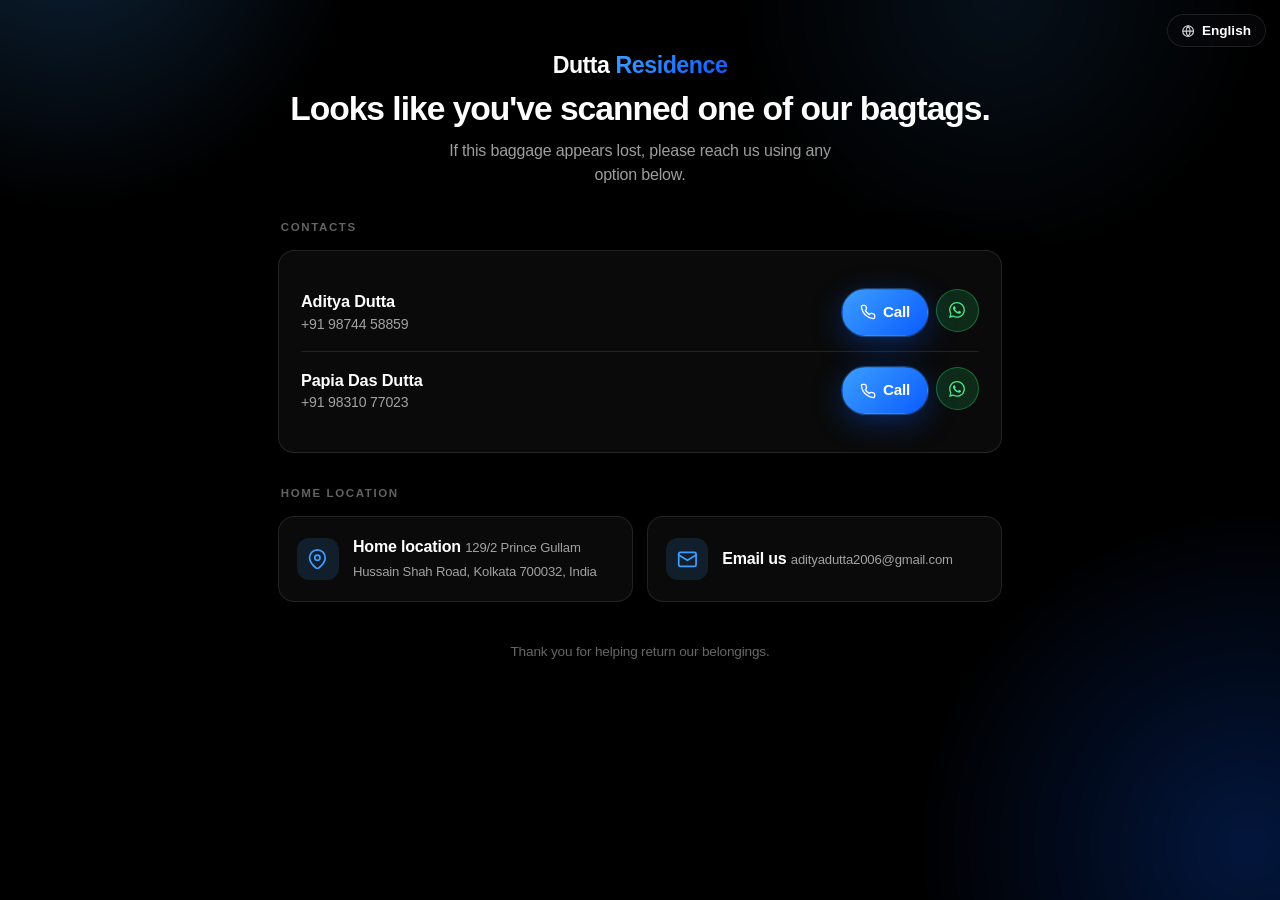
==== bagtag/index.html @ c417a4d2 "Add files via upload yay" ====
<!DOCTYPE html>
<html lang="en">
<head>
  <meta charset="UTF-8" />
  <meta name="viewport" content="width=device-width, initial-scale=1.0, viewport-fit=cover" />
  <title>Dutta Residence · Lost Baggage</title>
  <meta name="description" content="You've scanned a Dutta family bagtag. If this baggage is lost, reach us instantly." />
  <meta name="robots" content="noindex" />
  <link rel="icon" href="data:image/svg+xml,<svg xmlns=%22http://www.w3.org/2000/svg%22 viewBox=%220 0 100 100%22><text y=%22.9em%22 font-size=%2290%22>🧳</text></svg>" type="image/svg+xml" />
  <link rel="stylesheet" href="../assets/theme.css" />
  <meta property="og:title" content="Dutta Residence · Lost Baggage" />
  <meta property="og:description" content="Found our bag? Reach us instantly." />
  <meta property="og:type" content="website" />
</head>
<body>
  <div class="aurora"></div>

  <div class="container">
    <div class="brand reveal">Dutta <b>Residence</b></div>

    <div class="lede reveal">
      <h1 data-i18n="bag_title">Looks like you've scanned one of our bagtags.</h1>
      <p data-i18n="bag_sub">If this baggage appears lost, please reach us using any option below.</p>
    </div>

    <div class="section-label reveal" data-i18n="sec_contacts">Contacts</div>
    <div class="card">
      <!-- Aditya -->
      <div class="contact reveal">
        <div class="contact-info">
          <div class="contact-name">Aditya Dutta</div>
          <div class="contact-num">+91&nbsp;98744&nbsp;58859</div>
        </div>
        <div class="contact-actions">
          <a class="btn call" href="tel:+919874458859">
            <svg viewBox="0 0 24 24" fill="none" stroke="currentColor" stroke-width="2" stroke-linecap="round" stroke-linejoin="round"><path d="M22 16.92v3a2 2 0 0 1-2.18 2 19.79 19.79 0 0 1-8.63-3.07 19.5 19.5 0 0 1-6-6 19.79 19.79 0 0 1-3.07-8.67A2 2 0 0 1 4.11 2h3a2 2 0 0 1 2 1.72c.13.96.36 1.9.7 2.81a2 2 0 0 1-.45 2.11L8.09 9.91a16 16 0 0 0 6 6l1.27-1.27a2 2 0 0 1 2.11-.45c.91.34 1.85.57 2.81.7A2 2 0 0 1 22 16.92z"/></svg>
            <span data-i18n="call">Call</span>
          </a>
          <a class="btn wa icon" href="https://wa.me/919874458859?text=Hi%2C%20I%20scanned%20the%20tag%20on%20your%20luggage." target="_blank" rel="noopener" aria-label="WhatsApp">
            <svg viewBox="0 0 24 24" fill="currentColor"><path d="M.057 24l1.687-6.163a11.867 11.867 0 0 1-1.587-5.946C.16 5.335 5.495 0 12.05 0a11.817 11.817 0 0 1 8.413 3.488 11.824 11.824 0 0 1 3.48 8.414c-.003 6.557-5.338 11.892-11.893 11.892a11.9 11.9 0 0 1-5.688-1.448L.057 24zm6.597-3.807c1.676.995 3.276 1.591 5.392 1.592 5.448 0 9.886-4.434 9.889-9.885.002-5.462-4.415-9.89-9.881-9.892-5.452 0-9.887 4.434-9.889 9.884a9.86 9.86 0 0 0 1.511 5.26l-.999 3.648 3.477-.607zm11.387-5.464c-.074-.124-.272-.198-.57-.347-.297-.149-1.758-.868-2.031-.967-.272-.099-.47-.149-.669.149-.198.297-.768.967-.941 1.165-.173.198-.347.223-.644.074-.297-.149-1.255-.462-2.39-1.475-.883-.788-1.48-1.761-1.653-2.059-.173-.297-.018-.458.13-.606.134-.133.297-.347.446-.521.151-.172.2-.296.3-.495.099-.198.05-.372-.025-.521-.075-.148-.669-1.611-.916-2.206-.242-.579-.487-.501-.669-.51l-.57-.01c-.198 0-.52.074-.792.372s-1.04 1.016-1.04 2.479 1.065 2.876 1.213 3.074c.149.198 2.096 3.2 5.077 4.487.709.306 1.262.489 1.694.626.712.226 1.36.194 1.872.118.571-.085 1.758-.719 2.006-1.413.247-.694.247-1.289.173-1.413z"/></svg>
          </a>
        </div>
      </div>

      <!-- Papia -->
      <div class="contact reveal">
        <div class="contact-info">
          <div class="contact-name">Papia Das Dutta</div>
          <div class="contact-num">+91&nbsp;98310&nbsp;77023</div>
        </div>
        <div class="contact-actions">
          <a class="btn call" href="tel:+919831077023">
            <svg viewBox="0 0 24 24" fill="none" stroke="currentColor" stroke-width="2" stroke-linecap="round" stroke-linejoin="round"><path d="M22 16.92v3a2 2 0 0 1-2.18 2 19.79 19.79 0 0 1-8.63-3.07 19.5 19.5 0 0 1-6-6 19.79 19.79 0 0 1-3.07-8.67A2 2 0 0 1 4.11 2h3a2 2 0 0 1 2 1.72c.13.96.36 1.9.7 2.81a2 2 0 0 1-.45 2.11L8.09 9.91a16 16 0 0 0 6 6l1.27-1.27a2 2 0 0 1 2.11-.45c.91.34 1.85.57 2.81.7A2 2 0 0 1 22 16.92z"/></svg>
            <span data-i18n="call">Call</span>
          </a>
          <a class="btn wa icon" href="https://wa.me/919831077023?text=Hi%2C%20I%20scanned%20the%20tag%20on%20your%20luggage." target="_blank" rel="noopener" aria-label="WhatsApp">
            <svg viewBox="0 0 24 24" fill="currentColor"><path d="M.057 24l1.687-6.163a11.867 11.867 0 0 1-1.587-5.946C.16 5.335 5.495 0 12.05 0a11.817 11.817 0 0 1 8.413 3.488 11.824 11.824 0 0 1 3.48 8.414c-.003 6.557-5.338 11.892-11.893 11.892a11.9 11.9 0 0 1-5.688-1.448L.057 24zm6.597-3.807c1.676.995 3.276 1.591 5.392 1.592 5.448 0 9.886-4.434 9.889-9.885.002-5.462-4.415-9.89-9.881-9.892-5.452 0-9.887 4.434-9.889 9.884a9.86 9.86 0 0 0 1.511 5.26l-.999 3.648 3.477-.607zm11.387-5.464c-.074-.124-.272-.198-.57-.347-.297-.149-1.758-.868-2.031-.967-.272-.099-.47-.149-.669.149-.198.297-.768.967-.941 1.165-.173.198-.347.223-.644.074-.297-.149-1.255-.462-2.39-1.475-.883-.788-1.48-1.761-1.653-2.059-.173-.297-.018-.458.13-.606.134-.133.297-.347.446-.521.151-.172.2-.296.3-.495.099-.198.05-.372-.025-.521-.075-.148-.669-1.611-.916-2.206-.242-.579-.487-.501-.669-.51l-.57-.01c-.198 0-.52.074-.792.372s-1.04 1.016-1.04 2.479 1.065 2.876 1.213 3.074c.149.198 2.096 3.2 5.077 4.487.709.306 1.262.489 1.694.626.712.226 1.36.194 1.872.118.571-.085 1.758-.719 2.006-1.413.247-.694.247-1.289.173-1.413z"/></svg>
          </a>
        </div>
      </div>
    </div>

    <div class="section-label reveal" data-i18n="home_location">Home location</div>
    <div class="options">
      <a class="option reveal" href="https://maps.app.goo.gl/HRzSZXbVNca1R6LP9" target="_blank" rel="noopener">
        <span class="option-ico">
          <svg viewBox="0 0 24 24" fill="none" stroke="currentColor" stroke-width="2" stroke-linecap="round" stroke-linejoin="round"><path d="M21 10c0 7-9 13-9 13s-9-6-9-13a9 9 0 0 1 18 0z"/><circle cx="12" cy="10" r="3"/></svg>
        </span>
        <span>
          <span class="option-txt" data-i18n="home_location">Home location</span>
          <span class="option-sub">129/2 Prince Gullam Hussain Shah Road, Kolkata 700032, India</span>
        </span>
      </a>
      <a class="option reveal" href="mailto:adityadutta2006@gmail.com?cc=papiad22@gmail.com">
        <span class="option-ico">
          <svg viewBox="0 0 24 24" fill="none" stroke="currentColor" stroke-width="2" stroke-linecap="round" stroke-linejoin="round"><rect x="2" y="4" width="20" height="16" rx="2"/><path d="m22 7-10 6L2 7"/></svg>
        </span>
        <span>
          <span class="option-txt" data-i18n="email_us">Email us</span>
          <span class="option-sub">adityadutta2006@gmail.com</span>
        </span>
      </a>
    </div>

    <div class="footer reveal" data-i18n="bag_footer">Thank you for helping return our belongings.</div>
  </div>

  <script src="../assets/i18n.js"></script>
</body>
</html>
---- assets/theme.css ----
/* ============================================================
   Dutta Residence — shared design system
   Black canvas · two blues · glassmorphic · system (SF Pro) type
   ============================================================ */

:root {
  --bg:            #000000;
  --surface:       rgba(255, 255, 255, 0.04);
  --surface-solid: #0d0e12;
  --border:        rgba(255, 255, 255, 0.10);
  --border-strong: rgba(255, 255, 255, 0.18);

  --blue-bright:   #3b9eff;
  --blue-deep:     #0b5cff;
  --grad-blue:     linear-gradient(135deg, var(--blue-bright), var(--blue-deep));

  --text:          #ffffff;
  --text-dim:      rgba(255, 255, 255, 0.62);
  --text-faint:    rgba(255, 255, 255, 0.40);

  --radius:        16px;
  --radius-sm:     12px;
  --radius-pill:   999px;

  --ease:          cubic-bezier(0.22, 1, 0.36, 1);
  --shadow:        0 10px 40px rgba(0, 0, 0, 0.55);
  --glow:          0 0 0 1px rgba(59, 158, 255, 0.35),
                   0 8px 30px rgba(11, 92, 255, 0.35);

  --font: -apple-system, BlinkMacSystemFont, "SF Pro Display", "SF Pro Text",
          "Helvetica Neue", Helvetica, Arial, sans-serif;
}

*, *::before, *::after { box-sizing: border-box; margin: 0; padding: 0; }

html { scroll-behavior: smooth; -webkit-text-size-adjust: 100%; }

body {
  font-family: var(--font);
  background: var(--bg);
  color: var(--text);
  line-height: 1.5;
  min-height: 100dvh;
  letter-spacing: -0.011em;
  -webkit-font-smoothing: antialiased;
  text-rendering: optimizeLegibility;
  overflow-x: hidden;
}

a { color: inherit; text-decoration: none; -webkit-tap-highlight-color: transparent; }

/* ---------- living aurora background ---------- */
.aurora {
  position: fixed;
  inset: -20vmax;
  z-index: -1;
  pointer-events: none;
  background:
    radial-gradient(38vmax 38vmax at 18% 12%, rgba(59, 158, 255, 0.22), transparent 60%),
    radial-gradient(42vmax 42vmax at 84% 78%, rgba(11, 92, 255, 0.24), transparent 62%),
    radial-gradient(34vmax 34vmax at 70% 18%, rgba(59, 158, 255, 0.10), transparent 60%);
  filter: blur(8px);
  animation: drift 26s var(--ease) infinite alternate;
  will-change: transform;
}
@keyframes drift {
  0%   { transform: translate3d(-3%, -2%, 0) scale(1.05) rotate(0deg); }
  100% { transform: translate3d(4%, 3%, 0)  scale(1.12) rotate(6deg); }
}

/* ---------- layout ---------- */
.container {
  width: 100%;
  max-width: 760px;
  margin: 0 auto;
  padding: clamp(1.5rem, 5vw, 3rem) 1.1rem 3rem;
}

.brand {
  font-size: 1.45rem;
  font-weight: 700;
  text-align: center;
  letter-spacing: -0.02em;
  margin-bottom: 0.4rem;
}
.brand b {
  background: var(--grad-blue);
  -webkit-background-clip: text;
  background-clip: text;
  color: transparent;
}

.lede { text-align: center; margin-bottom: 2rem; }
.lede h1 {
  font-size: clamp(1.5rem, 5.5vw, 2.1rem);
  font-weight: 700;
  letter-spacing: -0.03em;
  line-height: 1.2;
  margin-bottom: 0.6rem;
}
.lede p { color: var(--text-dim); font-size: 1rem; max-width: 46ch; margin: 0 auto; }

.section-label {
  font-size: 0.72rem;
  font-weight: 700;
  text-transform: uppercase;
  letter-spacing: 0.14em;
  color: var(--text-faint);
  margin: 2rem 0 0.85rem;
  padding-left: 0.2rem;
}

/* ---------- glass card ---------- */
.card {
  background: var(--surface);
  border: 1px solid var(--border);
  border-radius: var(--radius);
  padding: 1.4rem;
  box-shadow: var(--shadow);
  -webkit-backdrop-filter: blur(18px) saturate(160%);
  backdrop-filter: blur(18px) saturate(160%);
}

/* ---------- vehicle photo (equal framing across devices) ---------- */
.vehicle-photo {
  aspect-ratio: 16 / 9;
  width: 100%;
  background: #ffffff;
  border-radius: var(--radius-sm);
  overflow: hidden;
  display: grid;
  place-items: center;
  margin-bottom: 1.2rem;
}
.vehicle-photo img {
  width: 100%;
  height: 100%;
  object-fit: contain;
  padding: 6%;
}
.vehicle-name { font-size: 1.25rem; font-weight: 700; letter-spacing: -0.02em; }
.vehicle-meta { color: var(--text-dim); font-size: 0.95rem; margin-top: 0.15rem; }
.reg-plate {
  display: inline-block;
  margin-top: 0.9rem;
  font-weight: 700;
  letter-spacing: 0.06em;
  font-size: 1.02rem;
  padding: 0.45rem 0.85rem;
  border-radius: var(--radius-sm);
  border: 1px solid var(--border-strong);
  background: rgba(255, 255, 255, 0.05);
}

/* ---------- contact rows ---------- */
.contact {
  display: flex;
  align-items: center;
  gap: 0.9rem;
  padding: 0.95rem 0;
  border-top: 1px solid var(--border);
}
.contact:first-child { border-top: 0; }
.contact-info { flex: 1; min-width: 0; }
.contact-role {
  font-size: 0.7rem;
  font-weight: 700;
  text-transform: uppercase;
  letter-spacing: 0.12em;
  color: var(--blue-bright);
}
.contact-name { font-weight: 600; font-size: 1.02rem; }
.contact-num { color: var(--text-dim); font-size: 0.88rem; font-variant-numeric: tabular-nums; }
.contact-actions { display: flex; gap: 0.5rem; flex-shrink: 0; }

/* ---------- buttons ---------- */
.btn {
  display: inline-flex;
  align-items: center;
  justify-content: center;
  gap: 0.45rem;
  font-weight: 600;
  font-size: 0.95rem;
  border: 1px solid var(--border-strong);
  border-radius: var(--radius-pill);
  background: rgba(255, 255, 255, 0.06);
  color: var(--text);
  padding: 0.7rem 1.05rem;
  cursor: pointer;
  transition: transform 0.18s var(--ease), box-shadow 0.25s var(--ease),
              background 0.25s var(--ease), border-color 0.25s var(--ease);
}
.btn svg { width: 1.05em; height: 1.05em; }
.btn.icon { padding: 0.7rem; width: 2.7rem; height: 2.7rem; }
.btn:hover { transform: translateY(-2px); border-color: var(--border-strong); background: rgba(255, 255, 255, 0.1); }
.btn:active { transform: translateY(0) scale(0.96); }

.btn.call {
  background: var(--grad-blue);
  border-color: transparent;
  box-shadow: var(--glow);
  animation: pulse 3.4s var(--ease) infinite;
}
.btn.call:hover { transform: translateY(-2px); }
.btn.wa { background: rgba(37, 211, 102, 0.16); border-color: rgba(37, 211, 102, 0.4); color: #4ee68a; }
.btn.wa:hover { background: rgba(37, 211, 102, 0.26); }

@keyframes pulse {
  0%, 100% { box-shadow: 0 0 0 1px rgba(59,158,255,0.35), 0 8px 30px rgba(11,92,255,0.30); }
  50%      { box-shadow: 0 0 0 1px rgba(59,158,255,0.55), 0 10px 38px rgba(11,92,255,0.55); }
}

/* big option cards (bagtag) */
.options { display: grid; grid-template-columns: repeat(auto-fit, minmax(220px, 1fr)); gap: 0.85rem; }
.option {
  display: flex;
  align-items: center;
  gap: 0.9rem;
  padding: 1.15rem;
  border-radius: var(--radius);
  border: 1px solid var(--border);
  background: var(--surface);
  -webkit-backdrop-filter: blur(18px) saturate(160%);
  backdrop-filter: blur(18px) saturate(160%);
  transition: transform 0.2s var(--ease), border-color 0.25s var(--ease), box-shadow 0.25s var(--ease);
}
.option:hover { transform: translateY(-3px); border-color: rgba(59,158,255,0.5); box-shadow: var(--glow); }
.option:active { transform: translateY(-1px) scale(0.99); }
.option-ico {
  width: 2.6rem; height: 2.6rem; flex-shrink: 0;
  display: grid; place-items: center;
  border-radius: 12px;
  background: rgba(59, 158, 255, 0.14);
  color: var(--blue-bright);
}
.option-ico svg { width: 1.3rem; height: 1.3rem; }
.option-txt { font-weight: 600; font-size: 1rem; }
.option-sub { color: var(--text-dim); font-size: 0.82rem; margin-top: 0.1rem; }

.footer { text-align: center; color: var(--text-faint); font-size: 0.85rem; margin-top: 2.5rem; }

/* ---------- language pill ---------- */
.lang-wrap { position: fixed; top: env(safe-area-inset-top, 0); right: 0; margin: 0.9rem; z-index: 50; }
.lang-btn {
  display: inline-flex; align-items: center; gap: 0.4rem;
  font-family: var(--font); font-size: 0.85rem; font-weight: 600; color: var(--text);
  padding: 0.5rem 0.85rem;
  border-radius: var(--radius-pill);
  border: 1px solid var(--border);
  background: rgba(10, 10, 14, 0.55);
  -webkit-backdrop-filter: blur(14px); backdrop-filter: blur(14px);
  cursor: pointer;
  transition: border-color 0.2s var(--ease), background 0.2s var(--ease);
}
.lang-btn:hover { border-color: var(--border-strong); }
.lang-btn svg { width: 1.05em; height: 1.05em; opacity: 0.8; }
.lang-menu {
  position: absolute; top: calc(100% + 0.5rem); right: 0;
  min-width: 168px; max-height: 60vh; overflow-y: auto;
  padding: 0.4rem;
  border-radius: var(--radius-sm);
  border: 1px solid var(--border);
  background: rgba(13, 14, 18, 0.92);
  -webkit-backdrop-filter: blur(20px); backdrop-filter: blur(20px);
  box-shadow: var(--shadow);
  opacity: 0; transform: translateY(-6px) scale(0.98); pointer-events: none;
  transition: opacity 0.18s var(--ease), transform 0.18s var(--ease);
}
.lang-menu.open { opacity: 1; transform: none; pointer-events: auto; }
.lang-menu button {
  display: block; width: 100%; text-align: left;
  font-family: var(--font); font-size: 0.92rem; color: var(--text);
  padding: 0.55rem 0.7rem; border: 0; border-radius: 9px; background: transparent; cursor: pointer;
}
.lang-menu button:hover { background: rgba(255, 255, 255, 0.07); }
.lang-menu button[aria-current="true"] { color: var(--blue-bright); font-weight: 700; }
[dir="rtl"] .lang-wrap { right: auto; left: 0; }
[dir="rtl"] .lang-menu { right: auto; left: 0; }
[dir="rtl"] .lang-menu button { text-align: right; }
[dir="rtl"] .contact-actions { flex-direction: row-reverse; }

/* ---------- entrance animation ----------
   Hidden state (.pre) is added by JS, so a script failure or no-JS
   leaves content fully visible rather than blank. */
.reveal { transition: opacity 0.6s var(--ease), transform 0.6s var(--ease); }
.reveal.pre { opacity: 0; transform: translateY(18px); }
.reveal.in { opacity: 1; transform: none; }

/* ---------- reduced motion ---------- */
@media (prefers-reduced-motion: reduce) {
  *, *::before, *::after { animation-duration: 0.001ms !important; animation-iteration-count: 1 !important; }
  .aurora { animation: none; }
  .btn.call { animation: none; }
  .reveal, .reveal.pre { opacity: 1 !important; transform: none !important; transition: opacity 0.3s ease; }
}

@media (max-width: 560px) {
  .contact { flex-wrap: wrap; }
  .contact-actions { width: 100%; }
  .contact-actions .btn.call { flex: 1; }
}
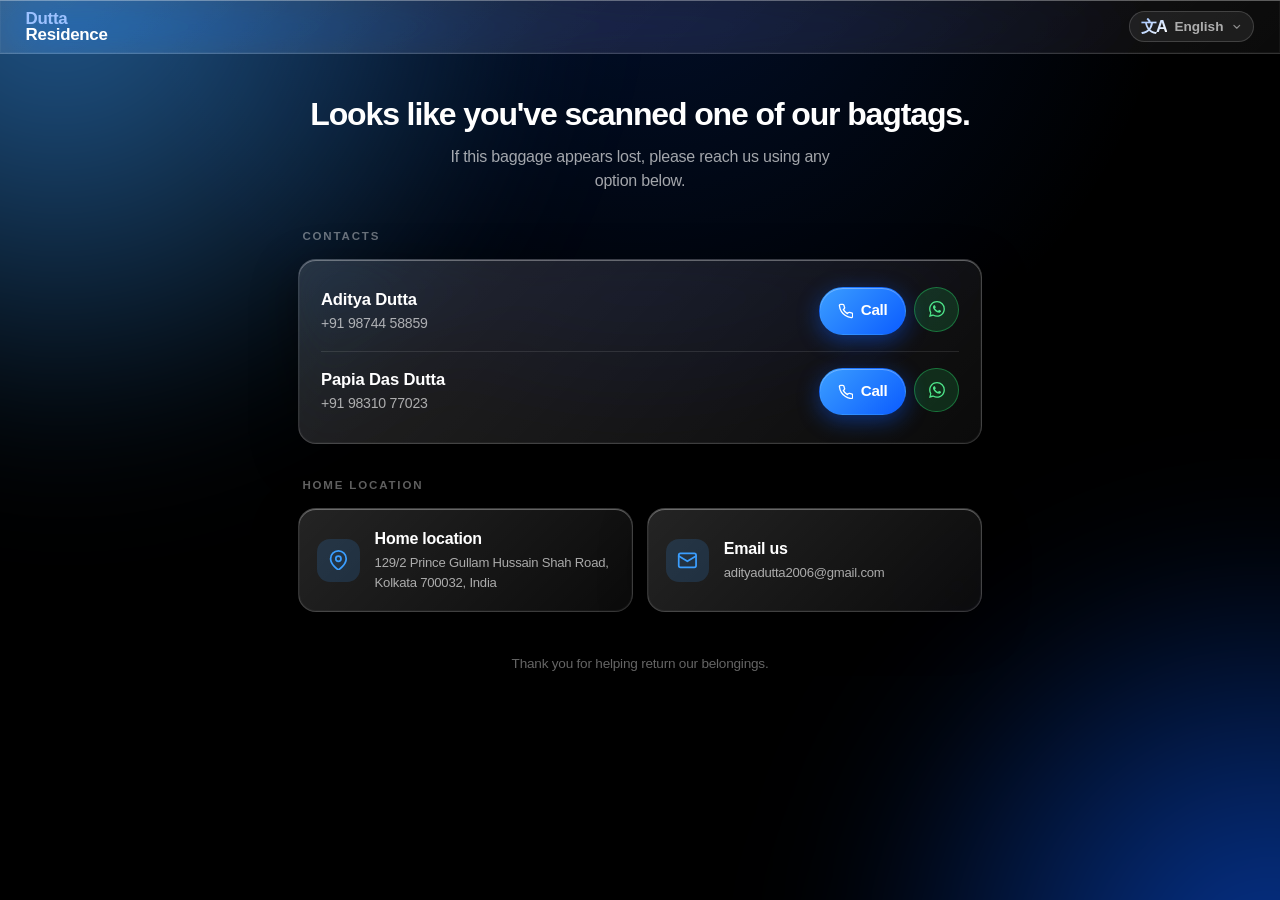
==== commit 6f3ab562: "Add files via upload yoing" ====
--- a/bagtag/index.html
+++ b/bagtag/index.html
@@ -15,9 +15,14 @@
 <body>
   <div class="aurora"></div>
 
+  <header class="topbar">
+    <a class="logo" href="../" aria-label="Dutta Residence">
+      <span class="l-d">Dutta</span><span class="l-r">Residence</span>
+    </a>
+    <div class="lang-mount"></div>
+  </header>
+
   <div class="container">
-    <div class="brand reveal">Dutta <b>Residence</b></div>
-
     <div class="lede reveal">
       <h1 data-i18n="bag_title">Looks like you've scanned one of our bagtags.</h1>
       <p data-i18n="bag_sub">If this baggage appears lost, please reach us using any option below.</p>
--- a/assets/theme.css
+++ b/assets/theme.css
@@ -1,31 +1,33 @@
 /* ============================================================
    Dutta Residence — shared design system
-   Black canvas · two blues · glassmorphic · system (SF Pro) type
+   Black canvas · two blues · TRUE glassmorphism · system (SF Pro) type
    ============================================================ */
 
 :root {
   --bg:            #000000;
-  --surface:       rgba(255, 255, 255, 0.04);
-  --surface-solid: #0d0e12;
-  --border:        rgba(255, 255, 255, 0.10);
-  --border-strong: rgba(255, 255, 255, 0.18);
-
   --blue-bright:   #3b9eff;
   --blue-deep:     #0b5cff;
+  --blue-pale:     #9dc2ff;
   --grad-blue:     linear-gradient(135deg, var(--blue-bright), var(--blue-deep));
 
   --text:          #ffffff;
-  --text-dim:      rgba(255, 255, 255, 0.62);
+  --text-dim:      rgba(255, 255, 255, 0.64);
   --text-faint:    rgba(255, 255, 255, 0.40);
 
-  --radius:        16px;
-  --radius-sm:     12px;
+  --radius:        18px;
+  --radius-sm:     13px;
   --radius-pill:   999px;
+  --bar-h:         54px;
 
   --ease:          cubic-bezier(0.22, 1, 0.36, 1);
-  --shadow:        0 10px 40px rgba(0, 0, 0, 0.55);
-  --glow:          0 0 0 1px rgba(59, 158, 255, 0.35),
-                   0 8px 30px rgba(11, 92, 255, 0.35);
+
+  /* ---- the glass recipe (used everywhere) ---- */
+  --glass-bg:      linear-gradient(135deg, rgba(255,255,255,0.14), rgba(255,255,255,0.045));
+  --glass-border:  rgba(255, 255, 255, 0.16);
+  --glass-blur:    blur(26px) saturate(185%);
+  --glass-shadow:  0 14px 46px rgba(0, 0, 0, 0.42);
+  --glass-hi:      inset 0 1px 0 rgba(255, 255, 255, 0.30),
+                   inset 0 0 0 1px rgba(255, 255, 255, 0.04);
 
   --font: -apple-system, BlinkMacSystemFont, "SF Pro Display", "SF Pro Text",
           "Helvetica Neue", Helvetica, Arial, sans-serif;
@@ -41,7 +43,7 @@
   color: var(--text);
   line-height: 1.5;
   min-height: 100dvh;
-  letter-spacing: -0.011em;
+  letter-spacing: -0.014em;
   -webkit-font-smoothing: antialiased;
   text-rendering: optimizeLegibility;
   overflow-x: hidden;
@@ -49,79 +51,127 @@
 
 a { color: inherit; text-decoration: none; -webkit-tap-highlight-color: transparent; }
 
-/* ---------- living aurora background ---------- */
+/* ============================================================
+   Living background — soft drifting blue light fields on black.
+   Vivid enough that the glass above it actually refracts colour.
+   ============================================================ */
 .aurora {
   position: fixed;
-  inset: -20vmax;
+  inset: 0;
   z-index: -1;
+  overflow: hidden;
   pointer-events: none;
   background:
-    radial-gradient(38vmax 38vmax at 18% 12%, rgba(59, 158, 255, 0.22), transparent 60%),
-    radial-gradient(42vmax 42vmax at 84% 78%, rgba(11, 92, 255, 0.24), transparent 62%),
-    radial-gradient(34vmax 34vmax at 70% 18%, rgba(59, 158, 255, 0.10), transparent 60%);
-  filter: blur(8px);
-  animation: drift 26s var(--ease) infinite alternate;
+    radial-gradient(60vmax 60vmax at 50% -10%, rgba(11, 92, 255, 0.18), transparent 70%),
+    #000;
+}
+.aurora::before, .aurora::after {
+  content: "";
+  position: absolute;
+  border-radius: 50%;
+  filter: blur(70px);
   will-change: transform;
 }
-@keyframes drift {
-  0%   { transform: translate3d(-3%, -2%, 0) scale(1.05) rotate(0deg); }
-  100% { transform: translate3d(4%, 3%, 0)  scale(1.12) rotate(6deg); }
-}
-
-/* ---------- layout ---------- */
+.aurora::before {
+  width: 62vmax; height: 62vmax;
+  left: -14vmax; top: -20vmax;
+  background: radial-gradient(circle at 30% 30%, rgba(59, 158, 255, 0.60), transparent 62%);
+  animation: float-a 32s var(--ease) infinite alternate;
+}
+.aurora::after {
+  width: 56vmax; height: 56vmax;
+  right: -16vmax; bottom: -22vmax;
+  background: radial-gradient(circle at 70% 70%, rgba(11, 92, 255, 0.62), transparent 62%);
+  animation: float-b 38s var(--ease) infinite alternate;
+}
+@keyframes float-a {
+  from { transform: translate3d(0, 0, 0) scale(1); }
+  to   { transform: translate3d(13vmax, 9vmax, 0) scale(1.22); }
+}
+@keyframes float-b {
+  from { transform: translate3d(0, 0, 0) scale(1.12); }
+  to   { transform: translate3d(-11vmax, -7vmax, 0) scale(1); }
+}
+
+/* ============================================================
+   Top bar — thin, minimalist, frosted
+   ============================================================ */
+.topbar {
+  position: sticky;
+  top: 0;
+  z-index: 40;
+  display: flex;
+  align-items: center;
+  justify-content: space-between;
+  gap: 1rem;
+  min-height: var(--bar-h);
+  padding: 0.5rem clamp(0.95rem, 4vw, 1.6rem);
+  background: var(--glass-bg);
+  border-bottom: 1px solid var(--glass-border);
+  -webkit-backdrop-filter: var(--glass-blur);
+  backdrop-filter: var(--glass-blur);
+  box-shadow: var(--glass-hi);
+}
+
+/* ---- logo wordmark: two tight lines, pale-blue + white ---- */
+.logo {
+  display: inline-flex;
+  flex-direction: column;
+  line-height: 0.9;
+  font-weight: 700;
+  font-size: 1.06rem;
+  letter-spacing: -0.018em;
+}
+.logo .l-d { color: var(--blue-pale); }
+.logo .l-r { color: #fff; }
+.logo.hero { font-size: clamp(2.6rem, 13vw, 4.4rem); letter-spacing: -0.04em; line-height: 0.86; }
+
+/* ============================================================
+   Layout
+   ============================================================ */
 .container {
   width: 100%;
-  max-width: 760px;
+  max-width: 720px;
   margin: 0 auto;
-  padding: clamp(1.5rem, 5vw, 3rem) 1.1rem 3rem;
-}
-
-.brand {
-  font-size: 1.45rem;
-  font-weight: 700;
-  text-align: center;
-  letter-spacing: -0.02em;
-  margin-bottom: 0.4rem;
-}
-.brand b {
-  background: var(--grad-blue);
-  -webkit-background-clip: text;
-  background-clip: text;
-  color: transparent;
-}
-
-.lede { text-align: center; margin-bottom: 2rem; }
+  padding: clamp(1.6rem, 5vw, 2.6rem) 1.1rem 3.5rem;
+}
+
+.lede { text-align: center; margin-bottom: 2.2rem; }
 .lede h1 {
-  font-size: clamp(1.5rem, 5.5vw, 2.1rem);
-  font-weight: 700;
-  letter-spacing: -0.03em;
-  line-height: 1.2;
-  margin-bottom: 0.6rem;
-}
-.lede p { color: var(--text-dim); font-size: 1rem; max-width: 46ch; margin: 0 auto; }
+  font-size: clamp(1.5rem, 5.6vw, 2rem);
+  font-weight: 700;
+  letter-spacing: -0.035em;
+  line-height: 1.18;
+  margin-bottom: 0.7rem;
+  text-wrap: balance;
+  overflow-wrap: break-word;
+}
+.lede p { color: var(--text-dim); font-size: 1rem; max-width: 44ch; margin: 0 auto; }
 
 .section-label {
   font-size: 0.72rem;
   font-weight: 700;
   text-transform: uppercase;
-  letter-spacing: 0.14em;
+  letter-spacing: 0.16em;
   color: var(--text-faint);
-  margin: 2rem 0 0.85rem;
-  padding-left: 0.2rem;
-}
-
-/* ---------- glass card ---------- */
+  margin: 2.1rem 0 0.85rem;
+  padding-left: 0.3rem;
+}
+
+/* ============================================================
+   Glass surfaces
+   ============================================================ */
 .card {
-  background: var(--surface);
-  border: 1px solid var(--border);
+  background: var(--glass-bg);
+  border: 1px solid var(--glass-border);
   border-radius: var(--radius);
   padding: 1.4rem;
-  box-shadow: var(--shadow);
-  -webkit-backdrop-filter: blur(18px) saturate(160%);
-  backdrop-filter: blur(18px) saturate(160%);
-}
-
-/* ---------- vehicle photo (equal framing across devices) ---------- */
+  -webkit-backdrop-filter: var(--glass-blur);
+  backdrop-filter: var(--glass-blur);
+  box-shadow: var(--glass-shadow), var(--glass-hi);
+}
+
+/* ---- vehicle photo (equal framing across devices) ---- */
 .vehicle-photo {
   aspect-ratio: 16 / 9;
   width: 100%;
@@ -131,49 +181,47 @@
   display: grid;
   place-items: center;
   margin-bottom: 1.2rem;
-}
-.vehicle-photo img {
-  width: 100%;
-  height: 100%;
-  object-fit: contain;
-  padding: 6%;
-}
-.vehicle-name { font-size: 1.25rem; font-weight: 700; letter-spacing: -0.02em; }
-.vehicle-meta { color: var(--text-dim); font-size: 0.95rem; margin-top: 0.15rem; }
+  box-shadow: inset 0 0 0 1px rgba(0, 0, 0, 0.06);
+}
+.vehicle-photo img { width: 100%; height: 100%; object-fit: contain; padding: 6%; }
+.vehicle-name { font-size: 1.3rem; font-weight: 700; letter-spacing: -0.025em; }
 .reg-plate {
   display: inline-block;
-  margin-top: 0.9rem;
-  font-weight: 700;
-  letter-spacing: 0.06em;
-  font-size: 1.02rem;
-  padding: 0.45rem 0.85rem;
+  font-weight: 700;
+  letter-spacing: 0.07em;
+  font-size: 1.04rem;
+  padding: 0.5rem 0.9rem;
   border-radius: var(--radius-sm);
-  border: 1px solid var(--border-strong);
-  background: rgba(255, 255, 255, 0.05);
-}
-
-/* ---------- contact rows ---------- */
+  border: 1px solid rgba(255, 255, 255, 0.20);
+  background: rgba(255, 255, 255, 0.06);
+}
+
+/* ---- contact rows ---- */
 .contact {
   display: flex;
   align-items: center;
   gap: 0.9rem;
-  padding: 0.95rem 0;
-  border-top: 1px solid var(--border);
-}
-.contact:first-child { border-top: 0; }
+  padding: 1rem 0;
+  border-top: 1px solid rgba(255, 255, 255, 0.10);
+}
+.contact:first-child { border-top: 0; padding-top: 0.3rem; }
+.contact:last-child { padding-bottom: 0.3rem; }
 .contact-info { flex: 1; min-width: 0; }
 .contact-role {
   font-size: 0.7rem;
   font-weight: 700;
   text-transform: uppercase;
-  letter-spacing: 0.12em;
+  letter-spacing: 0.1em;
   color: var(--blue-bright);
-}
-.contact-name { font-weight: 600; font-size: 1.02rem; }
+  margin-bottom: 0.15rem;
+}
+.contact-name { font-weight: 600; font-size: 1.04rem; letter-spacing: -0.01em; }
 .contact-num { color: var(--text-dim); font-size: 0.88rem; font-variant-numeric: tabular-nums; }
 .contact-actions { display: flex; gap: 0.5rem; flex-shrink: 0; }
 
-/* ---------- buttons ---------- */
+/* ============================================================
+   Buttons
+   ============================================================ */
 .btn {
   display: inline-flex;
   align-items: center;
@@ -181,88 +229,96 @@
   gap: 0.45rem;
   font-weight: 600;
   font-size: 0.95rem;
-  border: 1px solid var(--border-strong);
+  border: 1px solid rgba(255, 255, 255, 0.18);
   border-radius: var(--radius-pill);
-  background: rgba(255, 255, 255, 0.06);
+  background: rgba(255, 255, 255, 0.07);
   color: var(--text);
-  padding: 0.7rem 1.05rem;
+  padding: 0.72rem 1.1rem;
   cursor: pointer;
   transition: transform 0.18s var(--ease), box-shadow 0.25s var(--ease),
               background 0.25s var(--ease), border-color 0.25s var(--ease);
 }
 .btn svg { width: 1.05em; height: 1.05em; }
-.btn.icon { padding: 0.7rem; width: 2.7rem; height: 2.7rem; }
-.btn:hover { transform: translateY(-2px); border-color: var(--border-strong); background: rgba(255, 255, 255, 0.1); }
-.btn:active { transform: translateY(0) scale(0.96); }
+.btn.icon { padding: 0.72rem; width: 2.8rem; height: 2.8rem; }
+.btn:hover { transform: translateY(-2px); background: rgba(255, 255, 255, 0.12); }
+.btn:active { transform: translateY(0) scale(0.95); }
 
 .btn.call {
   background: var(--grad-blue);
   border-color: transparent;
-  box-shadow: var(--glow);
-  animation: pulse 3.4s var(--ease) infinite;
-}
-.btn.call:hover { transform: translateY(-2px); }
-.btn.wa { background: rgba(37, 211, 102, 0.16); border-color: rgba(37, 211, 102, 0.4); color: #4ee68a; }
+  box-shadow: 0 6px 22px rgba(11, 92, 255, 0.45), inset 0 1px 0 rgba(255, 255, 255, 0.30);
+  animation: pulse 3.6s var(--ease) infinite;
+}
+.btn.wa { background: rgba(37, 211, 102, 0.16); border-color: rgba(37, 211, 102, 0.42); color: #4ee68a; }
 .btn.wa:hover { background: rgba(37, 211, 102, 0.26); }
 
 @keyframes pulse {
-  0%, 100% { box-shadow: 0 0 0 1px rgba(59,158,255,0.35), 0 8px 30px rgba(11,92,255,0.30); }
-  50%      { box-shadow: 0 0 0 1px rgba(59,158,255,0.55), 0 10px 38px rgba(11,92,255,0.55); }
-}
-
-/* big option cards (bagtag) */
-.options { display: grid; grid-template-columns: repeat(auto-fit, minmax(220px, 1fr)); gap: 0.85rem; }
+  0%, 100% { box-shadow: 0 6px 22px rgba(11,92,255,0.40), inset 0 1px 0 rgba(255,255,255,0.30); }
+  50%      { box-shadow: 0 8px 30px rgba(11,92,255,0.65), inset 0 1px 0 rgba(255,255,255,0.30); }
+}
+
+/* ---- big option cards (bagtag) ---- */
+.options { display: grid; grid-template-columns: repeat(auto-fit, minmax(230px, 1fr)); gap: 0.85rem; }
 .option {
   display: flex;
   align-items: center;
   gap: 0.9rem;
   padding: 1.15rem;
   border-radius: var(--radius);
-  border: 1px solid var(--border);
-  background: var(--surface);
-  -webkit-backdrop-filter: blur(18px) saturate(160%);
-  backdrop-filter: blur(18px) saturate(160%);
+  border: 1px solid var(--glass-border);
+  background: var(--glass-bg);
+  -webkit-backdrop-filter: var(--glass-blur);
+  backdrop-filter: var(--glass-blur);
+  box-shadow: var(--glass-shadow), var(--glass-hi);
   transition: transform 0.2s var(--ease), border-color 0.25s var(--ease), box-shadow 0.25s var(--ease);
 }
-.option:hover { transform: translateY(-3px); border-color: rgba(59,158,255,0.5); box-shadow: var(--glow); }
+.option:hover { transform: translateY(-3px); border-color: rgba(59,158,255,0.55); }
 .option:active { transform: translateY(-1px) scale(0.99); }
 .option-ico {
-  width: 2.6rem; height: 2.6rem; flex-shrink: 0;
+  width: 2.7rem; height: 2.7rem; flex-shrink: 0;
   display: grid; place-items: center;
-  border-radius: 12px;
-  background: rgba(59, 158, 255, 0.14);
+  border-radius: 13px;
+  background: rgba(59, 158, 255, 0.16);
   color: var(--blue-bright);
 }
 .option-ico svg { width: 1.3rem; height: 1.3rem; }
-.option-txt { font-weight: 600; font-size: 1rem; }
-.option-sub { color: var(--text-dim); font-size: 0.82rem; margin-top: 0.1rem; }
-
-.footer { text-align: center; color: var(--text-faint); font-size: 0.85rem; margin-top: 2.5rem; }
-
-/* ---------- language pill ---------- */
-.lang-wrap { position: fixed; top: env(safe-area-inset-top, 0); right: 0; margin: 0.9rem; z-index: 50; }
+.option-txt { font-weight: 600; font-size: 1rem; display: block; }
+.option-sub { color: var(--text-dim); font-size: 0.82rem; margin-top: 0.12rem; display: block; }
+
+.footer { text-align: center; color: var(--text-faint); font-size: 0.85rem; margin-top: 2.6rem; }
+
+/* ============================================================
+   Language switcher (mounts into the top bar)
+   ============================================================ */
+.lang-wrap { position: relative; }
 .lang-btn {
-  display: inline-flex; align-items: center; gap: 0.4rem;
+  display: inline-flex; align-items: center; gap: 0.45rem;
   font-family: var(--font); font-size: 0.85rem; font-weight: 600; color: var(--text);
-  padding: 0.5rem 0.85rem;
+  padding: 0.42rem 0.7rem;
   border-radius: var(--radius-pill);
-  border: 1px solid var(--border);
-  background: rgba(10, 10, 14, 0.55);
-  -webkit-backdrop-filter: blur(14px); backdrop-filter: blur(14px);
+  border: 1px solid rgba(255, 255, 255, 0.16);
+  background: rgba(255, 255, 255, 0.07);
   cursor: pointer;
   transition: border-color 0.2s var(--ease), background 0.2s var(--ease);
 }
-.lang-btn:hover { border-color: var(--border-strong); }
-.lang-btn svg { width: 1.05em; height: 1.05em; opacity: 0.8; }
+.lang-btn:hover { border-color: rgba(255, 255, 255, 0.3); background: rgba(255, 255, 255, 0.12); }
+.lang-glyph {
+  font-weight: 700; font-size: 1.02rem; letter-spacing: -0.04em; line-height: 1;
+  background: linear-gradient(135deg, var(--blue-pale), #fff);
+  -webkit-background-clip: text; background-clip: text; color: transparent;
+}
+.lang-current { color: var(--text-dim); font-weight: 600; }
+.lang-caret { width: 0.85em; height: 0.85em; opacity: 0.5; }
+
 .lang-menu {
-  position: absolute; top: calc(100% + 0.5rem); right: 0;
-  min-width: 168px; max-height: 60vh; overflow-y: auto;
+  position: absolute; top: calc(100% + 0.55rem); right: 0;
+  min-width: 176px; max-height: 64vh; overflow-y: auto;
   padding: 0.4rem;
   border-radius: var(--radius-sm);
-  border: 1px solid var(--border);
-  background: rgba(13, 14, 18, 0.92);
-  -webkit-backdrop-filter: blur(20px); backdrop-filter: blur(20px);
-  box-shadow: var(--shadow);
+  border: 1px solid var(--glass-border);
+  background: linear-gradient(135deg, rgba(20,22,30,0.86), rgba(10,11,16,0.92));
+  -webkit-backdrop-filter: blur(28px) saturate(180%); backdrop-filter: blur(28px) saturate(180%);
+  box-shadow: var(--glass-shadow), var(--glass-hi);
   opacity: 0; transform: translateY(-6px) scale(0.98); pointer-events: none;
   transition: opacity 0.18s var(--ease), transform 0.18s var(--ease);
 }
@@ -270,26 +326,28 @@
 .lang-menu button {
   display: block; width: 100%; text-align: left;
   font-family: var(--font); font-size: 0.92rem; color: var(--text);
-  padding: 0.55rem 0.7rem; border: 0; border-radius: 9px; background: transparent; cursor: pointer;
-}
-.lang-menu button:hover { background: rgba(255, 255, 255, 0.07); }
+  padding: 0.55rem 0.7rem; border: 0; border-radius: 10px; background: transparent; cursor: pointer;
+}
+.lang-menu button:hover { background: rgba(255, 255, 255, 0.08); }
 .lang-menu button[aria-current="true"] { color: var(--blue-bright); font-weight: 700; }
-[dir="rtl"] .lang-wrap { right: auto; left: 0; }
+
 [dir="rtl"] .lang-menu { right: auto; left: 0; }
 [dir="rtl"] .lang-menu button { text-align: right; }
 [dir="rtl"] .contact-actions { flex-direction: row-reverse; }
 
-/* ---------- entrance animation ----------
-   Hidden state (.pre) is added by JS, so a script failure or no-JS
-   leaves content fully visible rather than blank. */
-.reveal { transition: opacity 0.6s var(--ease), transform 0.6s var(--ease); }
-.reveal.pre { opacity: 0; transform: translateY(18px); }
+@media (max-width: 360px) { .lang-current { display: none; } }
+
+/* ============================================================
+   Entrance animation — hidden (.pre) state added by JS, so a
+   script failure or no-JS leaves content visible, never blank.
+   ============================================================ */
+.reveal { transition: opacity 0.65s var(--ease), transform 0.65s var(--ease); }
+.reveal.pre { opacity: 0; transform: translateY(20px); }
 .reveal.in { opacity: 1; transform: none; }
 
-/* ---------- reduced motion ---------- */
 @media (prefers-reduced-motion: reduce) {
   *, *::before, *::after { animation-duration: 0.001ms !important; animation-iteration-count: 1 !important; }
-  .aurora { animation: none; }
+  .aurora::before, .aurora::after { animation: none; }
   .btn.call { animation: none; }
   .reveal, .reveal.pre { opacity: 1 !important; transform: none !important; transition: opacity 0.3s ease; }
 }
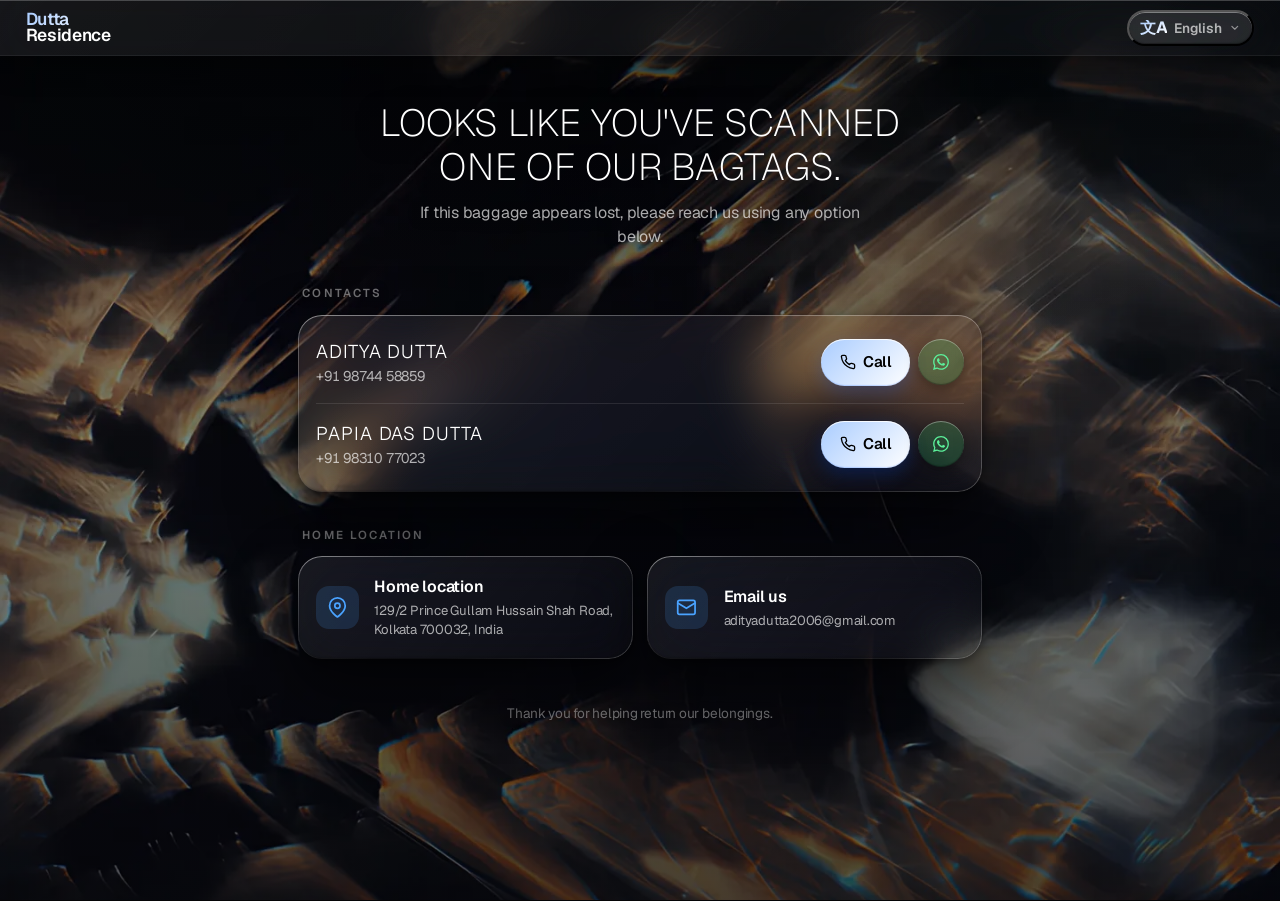
==== commit 218d7294: "Add files via upload yoing two" ====
--- a/bagtag/index.html
+++ b/bagtag/index.html
@@ -13,7 +13,13 @@
   <meta property="og:type" content="website" />
 </head>
 <body>
-  <div class="aurora"></div>
+  <picture class="bg">
+    <source type="image/webp" sizes="100vw"
+      srcset="../assets/bg/bg-400.webp 400w, ../assets/bg/bg-600.webp 600w, ../assets/bg/bg-800.webp 800w, ../assets/bg/bg-1080.webp 1080w, ../assets/bg/bg-1440.webp 1440w, ../assets/bg/bg-1920.webp 1920w, ../assets/bg/bg-2400.webp 2400w" />
+    <img src="../assets/bg/bg-800.jpg" alt="" aria-hidden="true" decoding="async" fetchpriority="high"
+      sizes="100vw"
+      srcset="../assets/bg/bg-400.jpg 400w, ../assets/bg/bg-600.jpg 600w, ../assets/bg/bg-800.jpg 800w, ../assets/bg/bg-1080.jpg 1080w, ../assets/bg/bg-1440.jpg 1440w, ../assets/bg/bg-1920.jpg 1920w, ../assets/bg/bg-2400.jpg 2400w" />
+  </picture>
 
   <header class="topbar">
     <a class="logo" href="../" aria-label="Dutta Residence">
@@ -91,5 +97,6 @@
   </div>
 
   <script src="../assets/i18n.js"></script>
+  <script src="../assets/ui.js"></script>
 </body>
 </html>
--- a/assets/theme.css
+++ b/assets/theme.css
@@ -1,307 +1,270 @@
 /* ============================================================
-   Dutta Residence — shared design system
-   Black canvas · two blues · TRUE glassmorphism · system (SF Pro) type
-   ============================================================ */
+   Dutta Residence — THEME TEST v2  "Liquid Glass"
+   Rich photographic background (responsive) seen through dark
+   frosted glass with Apple-style refractive edge volume.
+   ============================================================ */
+
+/* self-hosted Geist (latin) — loads from the repo, no external dependency */
+@font-face { font-family: "Geist"; font-style: normal; font-weight: 200; font-display: swap; src: url("fonts/geist-200.woff2") format("woff2"); }
+@font-face { font-family: "Geist"; font-style: normal; font-weight: 300; font-display: swap; src: url("fonts/geist-300.woff2") format("woff2"); }
+@font-face { font-family: "Geist"; font-style: normal; font-weight: 400; font-display: swap; src: url("fonts/geist-400.woff2") format("woff2"); }
+@font-face { font-family: "Geist"; font-style: normal; font-weight: 500; font-display: swap; src: url("fonts/geist-500.woff2") format("woff2"); }
+@font-face { font-family: "Geist"; font-style: normal; font-weight: 600; font-display: swap; src: url("fonts/geist-600.woff2") format("woff2"); }
+@font-face { font-family: "Geist"; font-style: normal; font-weight: 700; font-display: swap; src: url("fonts/geist-700.woff2") format("woff2"); }
 
 :root {
-  --bg:            #000000;
-  --blue-bright:   #3b9eff;
-  --blue-deep:     #0b5cff;
-  --blue-pale:     #9dc2ff;
-  --grad-blue:     linear-gradient(135deg, var(--blue-bright), var(--blue-deep));
-
-  --text:          #ffffff;
-  --text-dim:      rgba(255, 255, 255, 0.64);
-  --text-faint:    rgba(255, 255, 255, 0.40);
-
-  --radius:        18px;
-  --radius-sm:     13px;
-  --radius-pill:   999px;
-  --bar-h:         54px;
-
-  --ease:          cubic-bezier(0.22, 1, 0.36, 1);
-
-  /* ---- the glass recipe (used everywhere) ---- */
-  --glass-bg:      linear-gradient(135deg, rgba(255,255,255,0.14), rgba(255,255,255,0.045));
-  --glass-border:  rgba(255, 255, 255, 0.16);
-  --glass-blur:    blur(26px) saturate(185%);
-  --glass-shadow:  0 14px 46px rgba(0, 0, 0, 0.42);
-  --glass-hi:      inset 0 1px 0 rgba(255, 255, 255, 0.30),
-                   inset 0 0 0 1px rgba(255, 255, 255, 0.04);
-
-  --font: -apple-system, BlinkMacSystemFont, "SF Pro Display", "SF Pro Text",
+  --text:        #ffffff;
+  --text-dim:    rgba(255, 255, 255, 0.66);
+  --text-faint:  rgba(255, 255, 255, 0.42);
+
+  --blue-bright: #4aa3ff;
+  --blue-deep:   #0b5cff;
+  --blue-pale:   #a9ccff;
+  --grad-blue:   linear-gradient(135deg, var(--blue-bright), var(--blue-deep));
+
+  --radius:      24px;
+  --radius-sm:   15px;
+  --radius-pill: 999px;
+  --bar-h:       56px;
+
+  --ease:        cubic-bezier(0.22, 1, 0.36, 1);
+
+  /* ---- glass ---- */
+  --glass-fill:  linear-gradient(135deg, rgba(255,255,255,0.08), rgba(255,255,255,0.025));
+  --glass-blur:  blur(26px) saturate(155%) brightness(1.05);
+  /* layered inset shadows = the "volume": crisp specular top, dark bottom (thickness) */
+  --glass-vol:
+    inset 0 1px 0.5px rgba(255,255,255,0.28),
+    inset 0 -1px 1.5px rgba(0,0,0,0.40),
+    inset 1px 0 1px rgba(255,255,255,0.05),
+    inset -1px 0 1px rgba(255,255,255,0.05),
+    0 28px 64px rgba(0,0,0,0.55),
+    0 3px 10px rgba(0,0,0,0.4);
+
+  --font: "Geist", -apple-system, BlinkMacSystemFont, "SF Pro Display",
           "Helvetica Neue", Helvetica, Arial, sans-serif;
 }
 
 *, *::before, *::after { box-sizing: border-box; margin: 0; padding: 0; }
-
 html { scroll-behavior: smooth; -webkit-text-size-adjust: 100%; }
-
 body {
   font-family: var(--font);
-  background: var(--bg);
+  background: #050506;
   color: var(--text);
   line-height: 1.5;
-  min-height: 100dvh;
+  /* +1px keeps every page minimally scrollable so short pages (landing,
+     bagtag) rubber-band at the ends just like the tall ones */
+  min-height: calc(100dvh + 1px);
   letter-spacing: -0.014em;
   -webkit-font-smoothing: antialiased;
   text-rendering: optimizeLegibility;
   overflow-x: hidden;
-}
-
+  padding-top: var(--bar-h);
+}
 a { color: inherit; text-decoration: none; -webkit-tap-highlight-color: transparent; }
 
 /* ============================================================
-   Living background — soft drifting blue light fields on black.
-   Vivid enough that the glass above it actually refracts colour.
-   ============================================================ */
-.aurora {
-  position: fixed;
-  inset: 0;
-  z-index: -1;
-  overflow: hidden;
-  pointer-events: none;
+   Responsive background — <picture> loads only the size the
+   device can show. A dark scrim keeps text legible over it.
+   ============================================================ */
+.bg { position: fixed; inset: 0; z-index: -2; }
+.bg img { width: 100%; height: 100%; object-fit: cover; object-position: 50% 35%; display: block; }
+.bg::after {
+  content: ""; position: absolute; inset: 0;
   background:
-    radial-gradient(60vmax 60vmax at 50% -10%, rgba(11, 92, 255, 0.18), transparent 70%),
-    #000;
-}
-.aurora::before, .aurora::after {
-  content: "";
-  position: absolute;
-  border-radius: 50%;
-  filter: blur(70px);
-  will-change: transform;
-}
-.aurora::before {
-  width: 62vmax; height: 62vmax;
-  left: -14vmax; top: -20vmax;
-  background: radial-gradient(circle at 30% 30%, rgba(59, 158, 255, 0.60), transparent 62%);
-  animation: float-a 32s var(--ease) infinite alternate;
-}
-.aurora::after {
-  width: 56vmax; height: 56vmax;
-  right: -16vmax; bottom: -22vmax;
-  background: radial-gradient(circle at 70% 70%, rgba(11, 92, 255, 0.62), transparent 62%);
-  animation: float-b 38s var(--ease) infinite alternate;
-}
-@keyframes float-a {
-  from { transform: translate3d(0, 0, 0) scale(1); }
-  to   { transform: translate3d(13vmax, 9vmax, 0) scale(1.22); }
-}
-@keyframes float-b {
-  from { transform: translate3d(0, 0, 0) scale(1.12); }
-  to   { transform: translate3d(-11vmax, -7vmax, 0) scale(1); }
-}
-
-/* ============================================================
-   Top bar — thin, minimalist, frosted
-   ============================================================ */
-.topbar {
-  position: sticky;
-  top: 0;
-  z-index: 40;
-  display: flex;
-  align-items: center;
-  justify-content: space-between;
-  gap: 1rem;
-  min-height: var(--bar-h);
-  padding: 0.5rem clamp(0.95rem, 4vw, 1.6rem);
-  background: var(--glass-bg);
-  border-bottom: 1px solid var(--glass-border);
+    radial-gradient(120% 80% at 50% 0%, rgba(0,0,0,0.30), transparent 55%),
+    linear-gradient(180deg, rgba(0,0,0,0.55) 0%, rgba(4,4,8,0.35) 38%, rgba(4,4,8,0.62) 100%);
+}
+
+/* ============================================================
+   Glass — fill, blur, edge volume, refractive rim, interaction
+   ============================================================ */
+.card, .option, .topbar {
+  position: relative;
+  isolation: isolate;
+  background: var(--glass-fill);
   -webkit-backdrop-filter: var(--glass-blur);
   backdrop-filter: var(--glass-blur);
-  box-shadow: var(--glass-hi);
-}
-
-/* ---- logo wordmark: two tight lines, pale-blue + white ---- */
-.logo {
-  display: inline-flex;
-  flex-direction: column;
-  line-height: 0.9;
-  font-weight: 700;
-  font-size: 1.06rem;
-  letter-spacing: -0.018em;
-}
-.logo .l-d { color: var(--blue-pale); }
+  box-shadow: var(--glass-vol);
+}
+.card, .option {
+  overflow: hidden;
+  border-radius: var(--radius);
+  transition: transform 0.25s var(--ease), box-shadow 0.3s var(--ease);
+}
+.card { padding: 1.15rem; }
+.card > *, .option > * { position: relative; z-index: 1; }
+
+/* option cards (bagtag: home location / email) */
+.options { display: grid; grid-template-columns: repeat(auto-fit, minmax(230px, 1fr)); gap: 0.85rem; }
+.option { display: flex; align-items: center; gap: 0.95rem; padding: 1.15rem; }
+.option-ico { width: 2.7rem; height: 2.7rem; flex-shrink: 0; display: grid; place-items: center; border-radius: 13px; background: rgba(74,163,255,0.16); color: var(--blue-bright); }
+.option-ico svg { width: 1.3rem; height: 1.3rem; }
+.option-txt { font-weight: 600; font-size: 1rem; display: block; }
+.option-sub { color: var(--text-dim); font-size: 0.82rem; margin-top: 0.12rem; display: block; word-break: break-word; }
+
+/* cursor spotlight (desktop) — sits below content */
+.card::before, .option::before {
+  content: ""; position: absolute; inset: 0; z-index: 0; pointer-events: none;
+  background: radial-gradient(260px circle at var(--mx,50%) var(--my,50%), rgba(255,255,255,0.12), transparent 60%);
+  opacity: 0; transition: opacity 0.35s var(--ease);
+}
+
+/* refractive edge ring (the liquid-glass "volume" response) — masked gradient border.
+   Gated so unsupported browsers cleanly drop it and keep the inset volume. */
+@supports ((-webkit-mask-composite: xor) or (mask-composite: exclude)) {
+  .card::after, .option::after {
+    content: ""; position: absolute; inset: 0; z-index: 2; pointer-events: none;
+    border-radius: inherit; padding: 0.6px;
+    background: linear-gradient(140deg,
+      rgba(255,255,255,0.42) 0%,
+      rgba(255,255,255,0.08) 22%,
+      rgba(255,255,255,0.01) 45%,
+      rgba(255,255,255,0.01) 58%,
+      rgba(255,255,255,0.12) 80%,
+      rgba(255,255,255,0.34) 100%);
+    -webkit-mask: linear-gradient(#000 0 0) content-box, linear-gradient(#000 0 0);
+    -webkit-mask-composite: xor; mask-composite: exclude;
+    opacity: 0.7; transition: opacity 0.3s var(--ease);
+  }
+}
+
+@media (hover: hover) and (pointer: fine) {
+  .card:hover, .option:hover {
+    box-shadow: var(--glass-vol), 0 0 40px rgba(120,170,255,0.16);
+  }
+  .card:hover::before, .option:hover::before { opacity: 1; }
+  .card:hover::after, .option:hover::after { opacity: 1; }
+}
+
+/* tap ripple — soft, expands from touch point */
+.ripple {
+  position: absolute; z-index: 0; border-radius: 50%; pointer-events: none;
+  transform: translate(-50%, -50%) scale(0);
+  background: radial-gradient(circle, rgba(255,255,255,0.24), rgba(170,200,255,0.14) 45%, transparent 70%);
+  animation: ripple-out 700ms var(--ease) forwards;
+}
+@keyframes ripple-out { to { transform: translate(-50%, -50%) scale(1); opacity: 0; } }
+
+/* fallback where backdrop-filter is unsupported */
+@supports not ((backdrop-filter: blur(2px)) or (-webkit-backdrop-filter: blur(2px))) {
+  .card, .option, .topbar, .lang-btn, .lang-menu { background: rgba(16, 17, 22, 0.9); }
+}
+
+/* ============================================================
+   Top bar
+   ============================================================ */
+.topbar {
+  position: fixed; top: 0; left: 0; right: 0; z-index: 40;
+  display: flex; align-items: center; justify-content: space-between; gap: 1rem;
+  min-height: var(--bar-h);
+  padding: 0.55rem clamp(0.95rem, 4vw, 1.6rem);
+  border-radius: 0;
+  box-shadow: inset 0 1px 0 rgba(255,255,255,0.22), inset 0 -1px 0 rgba(255,255,255,0.06), 0 8px 30px rgba(0,0,0,0.4);
+}
+.logo { display: inline-flex; flex-direction: column; line-height: 0.9; font-weight: 600; font-size: 1.08rem; letter-spacing: -0.02em; }
+.logo .l-d {
+  background: linear-gradient(135deg, var(--blue-pale), #fff);
+  -webkit-background-clip: text; background-clip: text; color: transparent;
+}
 .logo .l-r { color: #fff; }
-.logo.hero { font-size: clamp(2.6rem, 13vw, 4.4rem); letter-spacing: -0.04em; line-height: 0.86; }
+.logo.hero { font-size: clamp(2.7rem, 13vw, 4.6rem); letter-spacing: -0.045em; line-height: 0.85; font-weight: 600; }
 
 /* ============================================================
    Layout
    ============================================================ */
-.container {
-  width: 100%;
-  max-width: 720px;
-  margin: 0 auto;
-  padding: clamp(1.6rem, 5vw, 2.6rem) 1.1rem 3.5rem;
-}
+.container { width: 100%; max-width: 720px; margin: 0 auto; padding: clamp(1.8rem, 5vw, 2.8rem) 1.1rem 4rem; }
 
 .lede { text-align: center; margin-bottom: 2.2rem; }
 .lede h1 {
-  font-size: clamp(1.5rem, 5.6vw, 2rem);
-  font-weight: 700;
-  letter-spacing: -0.035em;
-  line-height: 1.18;
-  margin-bottom: 0.7rem;
-  text-wrap: balance;
-  overflow-wrap: break-word;
-}
-.lede p { color: var(--text-dim); font-size: 1rem; max-width: 44ch; margin: 0 auto; }
+  font-size: clamp(1.65rem, 6.2vw, 2.35rem);
+  font-weight: 200; letter-spacing: 0.005em; line-height: 1.18;
+  text-transform: uppercase;
+  margin-bottom: 0.7rem; text-wrap: balance; overflow-wrap: break-word;
+  text-shadow: 0 2px 24px rgba(0,0,0,0.5);
+}
+.lede p { color: var(--text-dim); font-size: 1rem; max-width: 44ch; margin: 0 auto; text-shadow: 0 1px 12px rgba(0,0,0,0.55); }
 
 .section-label {
-  font-size: 0.72rem;
-  font-weight: 700;
-  text-transform: uppercase;
-  letter-spacing: 0.16em;
-  color: var(--text-faint);
-  margin: 2.1rem 0 0.85rem;
-  padding-left: 0.3rem;
-}
-
-/* ============================================================
-   Glass surfaces
-   ============================================================ */
-.card {
-  background: var(--glass-bg);
-  border: 1px solid var(--glass-border);
-  border-radius: var(--radius);
-  padding: 1.4rem;
-  -webkit-backdrop-filter: var(--glass-blur);
-  backdrop-filter: var(--glass-blur);
-  box-shadow: var(--glass-shadow), var(--glass-hi);
-}
-
-/* ---- vehicle photo (equal framing across devices) ---- */
+  font-size: 0.72rem; font-weight: 600; text-transform: uppercase;
+  letter-spacing: 0.18em; color: var(--text-faint);
+  margin: 2.1rem 0 0.85rem; padding-left: 0.3rem; text-shadow: 0 1px 8px rgba(0,0,0,0.5);
+}
+
+/* ---- vehicle photo ---- */
 .vehicle-photo {
-  aspect-ratio: 16 / 9;
-  width: 100%;
-  background: #ffffff;
-  border-radius: var(--radius-sm);
-  overflow: hidden;
-  display: grid;
-  place-items: center;
-  margin-bottom: 1.2rem;
-  box-shadow: inset 0 0 0 1px rgba(0, 0, 0, 0.06);
+  aspect-ratio: 16 / 9; width: 100%; background: #fff;
+  border-radius: var(--radius-sm); overflow: hidden;
+  display: grid; place-items: center; margin-bottom: 1.2rem;
+  box-shadow: inset 0 0 0 1px rgba(0,0,0,0.06);
 }
 .vehicle-photo img { width: 100%; height: 100%; object-fit: contain; padding: 6%; }
-.vehicle-name { font-size: 1.3rem; font-weight: 700; letter-spacing: -0.025em; }
+.vehicle-head { display: flex; align-items: center; justify-content: space-between; gap: 0.5rem 0.9rem; }
+.vehicle-name { min-width: 0; font-size: 1.4rem; font-weight: 300; letter-spacing: 0.07em; text-transform: uppercase; }
+/* narrow phones: stack the plate under the name so it can never clip */
+@media (max-width: 420px) {
+  .vehicle-head { flex-direction: column; align-items: flex-start; gap: 0.6rem; }
+}
 .reg-plate {
-  display: inline-block;
-  font-weight: 700;
-  letter-spacing: 0.07em;
-  font-size: 1.04rem;
-  padding: 0.5rem 0.9rem;
-  border-radius: var(--radius-sm);
-  border: 1px solid rgba(255, 255, 255, 0.20);
-  background: rgba(255, 255, 255, 0.06);
+  flex: 0 0 auto; white-space: nowrap;
+  display: inline-block; font-weight: 600; letter-spacing: 0.07em; font-size: 1.04rem;
+  padding: 0.5rem 0.9rem; border-radius: var(--radius-sm);
+  border: 1px solid rgba(255,255,255,0.22); background: rgba(255,255,255,0.06);
 }
 
 /* ---- contact rows ---- */
-.contact {
-  display: flex;
-  align-items: center;
-  gap: 0.9rem;
-  padding: 1rem 0;
-  border-top: 1px solid rgba(255, 255, 255, 0.10);
-}
+.contact { display: flex; align-items: center; gap: 0.9rem; padding: 1rem 0; border-top: 1px solid rgba(255,255,255,0.10); }
 .contact:first-child { border-top: 0; padding-top: 0.3rem; }
 .contact:last-child { padding-bottom: 0.3rem; }
 .contact-info { flex: 1; min-width: 0; }
-.contact-role {
-  font-size: 0.7rem;
-  font-weight: 700;
-  text-transform: uppercase;
-  letter-spacing: 0.1em;
-  color: var(--blue-bright);
-  margin-bottom: 0.15rem;
-}
-.contact-name { font-weight: 600; font-size: 1.04rem; letter-spacing: -0.01em; }
+.contact-role { font-size: 0.7rem; font-weight: 600; text-transform: uppercase; letter-spacing: 0.1em; color: #86b0ee; margin-bottom: 0.15rem; }
+.contact-name { font-weight: 300; font-size: 1.16rem; letter-spacing: 0.05em; text-transform: uppercase; }
 .contact-num { color: var(--text-dim); font-size: 0.88rem; font-variant-numeric: tabular-nums; }
 .contact-actions { display: flex; gap: 0.5rem; flex-shrink: 0; }
 
 /* ============================================================
-   Buttons
+   Buttons — glass with edge volume
    ============================================================ */
 .btn {
-  display: inline-flex;
-  align-items: center;
-  justify-content: center;
-  gap: 0.45rem;
-  font-weight: 600;
-  font-size: 0.95rem;
-  border: 1px solid rgba(255, 255, 255, 0.18);
-  border-radius: var(--radius-pill);
-  background: rgba(255, 255, 255, 0.07);
-  color: var(--text);
-  padding: 0.72rem 1.1rem;
-  cursor: pointer;
-  transition: transform 0.18s var(--ease), box-shadow 0.25s var(--ease),
-              background 0.25s var(--ease), border-color 0.25s var(--ease);
+  position: relative; isolation: isolate; overflow: hidden;
+  display: inline-flex; align-items: center; justify-content: center; gap: 0.45rem;
+  font-family: var(--font); font-weight: 600; font-size: 0.95rem;
+  border-radius: var(--radius-pill); color: var(--text);
+  background: rgba(255,255,255,0.08);
+  box-shadow: inset 0 1px 0.5px rgba(255,255,255,0.4), inset 0 -1px 1px rgba(0,0,0,0.35), 0 4px 14px rgba(0,0,0,0.35);
+  -webkit-backdrop-filter: blur(8px); backdrop-filter: blur(8px);
+  padding: 0.74rem 1.15rem; cursor: pointer;
+  transition: transform 0.18s var(--ease), box-shadow 0.25s var(--ease), background 0.25s var(--ease);
 }
 .btn svg { width: 1.05em; height: 1.05em; }
-.btn.icon { padding: 0.72rem; width: 2.8rem; height: 2.8rem; }
-.btn:hover { transform: translateY(-2px); background: rgba(255, 255, 255, 0.12); }
+.btn.icon { padding: 0.74rem; width: 2.85rem; height: 2.85rem; }
+.btn:hover { transform: translateY(-2px); background: rgba(255,255,255,0.14); }
 .btn:active { transform: translateY(0) scale(0.95); }
-
 .btn.call {
-  background: var(--grad-blue);
-  border-color: transparent;
-  box-shadow: 0 6px 22px rgba(11, 92, 255, 0.45), inset 0 1px 0 rgba(255, 255, 255, 0.30);
-  animation: pulse 3.6s var(--ease) infinite;
-}
-.btn.wa { background: rgba(37, 211, 102, 0.16); border-color: rgba(37, 211, 102, 0.42); color: #4ee68a; }
-.btn.wa:hover { background: rgba(37, 211, 102, 0.26); }
-
-@keyframes pulse {
-  0%, 100% { box-shadow: 0 6px 22px rgba(11,92,255,0.40), inset 0 1px 0 rgba(255,255,255,0.30); }
-  50%      { box-shadow: 0 8px 30px rgba(11,92,255,0.65), inset 0 1px 0 rgba(255,255,255,0.30); }
-}
-
-/* ---- big option cards (bagtag) ---- */
-.options { display: grid; grid-template-columns: repeat(auto-fit, minmax(230px, 1fr)); gap: 0.85rem; }
-.option {
-  display: flex;
-  align-items: center;
-  gap: 0.9rem;
-  padding: 1.15rem;
-  border-radius: var(--radius);
-  border: 1px solid var(--glass-border);
-  background: var(--glass-bg);
-  -webkit-backdrop-filter: var(--glass-blur);
-  backdrop-filter: var(--glass-blur);
-  box-shadow: var(--glass-shadow), var(--glass-hi);
-  transition: transform 0.2s var(--ease), border-color 0.25s var(--ease), box-shadow 0.25s var(--ease);
-}
-.option:hover { transform: translateY(-3px); border-color: rgba(59,158,255,0.55); }
-.option:active { transform: translateY(-1px) scale(0.99); }
-.option-ico {
-  width: 2.7rem; height: 2.7rem; flex-shrink: 0;
-  display: grid; place-items: center;
-  border-radius: 13px;
-  background: rgba(59, 158, 255, 0.16);
-  color: var(--blue-bright);
-}
-.option-ico svg { width: 1.3rem; height: 1.3rem; }
-.option-txt { font-weight: 600; font-size: 1rem; display: block; }
-.option-sub { color: var(--text-dim); font-size: 0.82rem; margin-top: 0.12rem; display: block; }
-
-.footer { text-align: center; color: var(--text-faint); font-size: 0.85rem; margin-top: 2.6rem; }
-
-/* ============================================================
-   Language switcher (mounts into the top bar)
+  background: linear-gradient(135deg, var(--blue-pale), #ffffff);
+  color: #000000;
+  box-shadow: inset 0 1px 0.5px rgba(255,255,255,0.85), inset 0 -1px 1px rgba(11,92,255,0.20), 0 6px 18px rgba(11,92,255,0.22);
+}
+.btn.call:hover { background: linear-gradient(135deg, #b9d6ff, #ffffff); }
+.btn.wa { background: rgba(37,211,102,0.18); color: #5cf09a; box-shadow: inset 0 1px 0.5px rgba(255,255,255,0.35), inset 0 -1px 1px rgba(0,0,0,0.3), 0 4px 14px rgba(0,0,0,0.35); }
+.btn.wa:hover { background: rgba(37,211,102,0.28); }
+
+.footer { text-align: center; color: var(--text-faint); font-size: 0.85rem; margin-top: 2.8rem; text-shadow: 0 1px 8px rgba(0,0,0,0.5); }
+
+/* ============================================================
+   Language switcher
    ============================================================ */
 .lang-wrap { position: relative; }
 .lang-btn {
   display: inline-flex; align-items: center; gap: 0.45rem;
   font-family: var(--font); font-size: 0.85rem; font-weight: 600; color: var(--text);
-  padding: 0.42rem 0.7rem;
-  border-radius: var(--radius-pill);
-  border: 1px solid rgba(255, 255, 255, 0.16);
-  background: rgba(255, 255, 255, 0.07);
-  cursor: pointer;
-  transition: border-color 0.2s var(--ease), background 0.2s var(--ease);
-}
-.lang-btn:hover { border-color: rgba(255, 255, 255, 0.3); background: rgba(255, 255, 255, 0.12); }
+  padding: 0.44rem 0.72rem; border-radius: var(--radius-pill);
+  background: rgba(255,255,255,0.09);
+  box-shadow: inset 0 1px 0.5px rgba(255,255,255,0.4), inset 0 -1px 1px rgba(0,0,0,0.3);
+  -webkit-backdrop-filter: blur(10px); backdrop-filter: blur(10px);
+  cursor: pointer; transition: background 0.2s var(--ease);
+}
+.lang-btn:hover { background: rgba(255,255,255,0.15); }
 .lang-glyph {
   font-weight: 700; font-size: 1.02rem; letter-spacing: -0.04em; line-height: 1;
   background: linear-gradient(135deg, var(--blue-pale), #fff);
@@ -309,16 +272,13 @@
 }
 .lang-current { color: var(--text-dim); font-weight: 600; }
 .lang-caret { width: 0.85em; height: 0.85em; opacity: 0.5; }
-
 .lang-menu {
   position: absolute; top: calc(100% + 0.55rem); right: 0;
-  min-width: 176px; max-height: 64vh; overflow-y: auto;
-  padding: 0.4rem;
+  min-width: 178px; max-height: 64vh; overflow-y: auto; padding: 0.4rem;
   border-radius: var(--radius-sm);
-  border: 1px solid var(--glass-border);
-  background: linear-gradient(135deg, rgba(20,22,30,0.86), rgba(10,11,16,0.92));
-  -webkit-backdrop-filter: blur(28px) saturate(180%); backdrop-filter: blur(28px) saturate(180%);
-  box-shadow: var(--glass-shadow), var(--glass-hi);
+  background: linear-gradient(135deg, rgba(22,24,32,0.82), rgba(10,11,16,0.9));
+  box-shadow: inset 0 1px 0 rgba(255,255,255,0.18), 0 20px 50px rgba(0,0,0,0.6);
+  -webkit-backdrop-filter: blur(30px) saturate(160%); backdrop-filter: blur(30px) saturate(160%);
   opacity: 0; transform: translateY(-6px) scale(0.98); pointer-events: none;
   transition: opacity 0.18s var(--ease), transform 0.18s var(--ease);
 }
@@ -328,18 +288,15 @@
   font-family: var(--font); font-size: 0.92rem; color: var(--text);
   padding: 0.55rem 0.7rem; border: 0; border-radius: 10px; background: transparent; cursor: pointer;
 }
-.lang-menu button:hover { background: rgba(255, 255, 255, 0.08); }
+.lang-menu button:hover { background: rgba(255,255,255,0.08); }
 .lang-menu button[aria-current="true"] { color: var(--blue-bright); font-weight: 700; }
-
 [dir="rtl"] .lang-menu { right: auto; left: 0; }
 [dir="rtl"] .lang-menu button { text-align: right; }
 [dir="rtl"] .contact-actions { flex-direction: row-reverse; }
-
 @media (max-width: 360px) { .lang-current { display: none; } }
 
 /* ============================================================
-   Entrance animation — hidden (.pre) state added by JS, so a
-   script failure or no-JS leaves content visible, never blank.
+   Entrance animation (hidden state added by JS — never blank)
    ============================================================ */
 .reveal { transition: opacity 0.65s var(--ease), transform 0.65s var(--ease); }
 .reveal.pre { opacity: 0; transform: translateY(20px); }
@@ -347,7 +304,6 @@
 
 @media (prefers-reduced-motion: reduce) {
   *, *::before, *::after { animation-duration: 0.001ms !important; animation-iteration-count: 1 !important; }
-  .aurora::before, .aurora::after { animation: none; }
   .btn.call { animation: none; }
   .reveal, .reveal.pre { opacity: 1 !important; transform: none !important; transition: opacity 0.3s ease; }
 }
